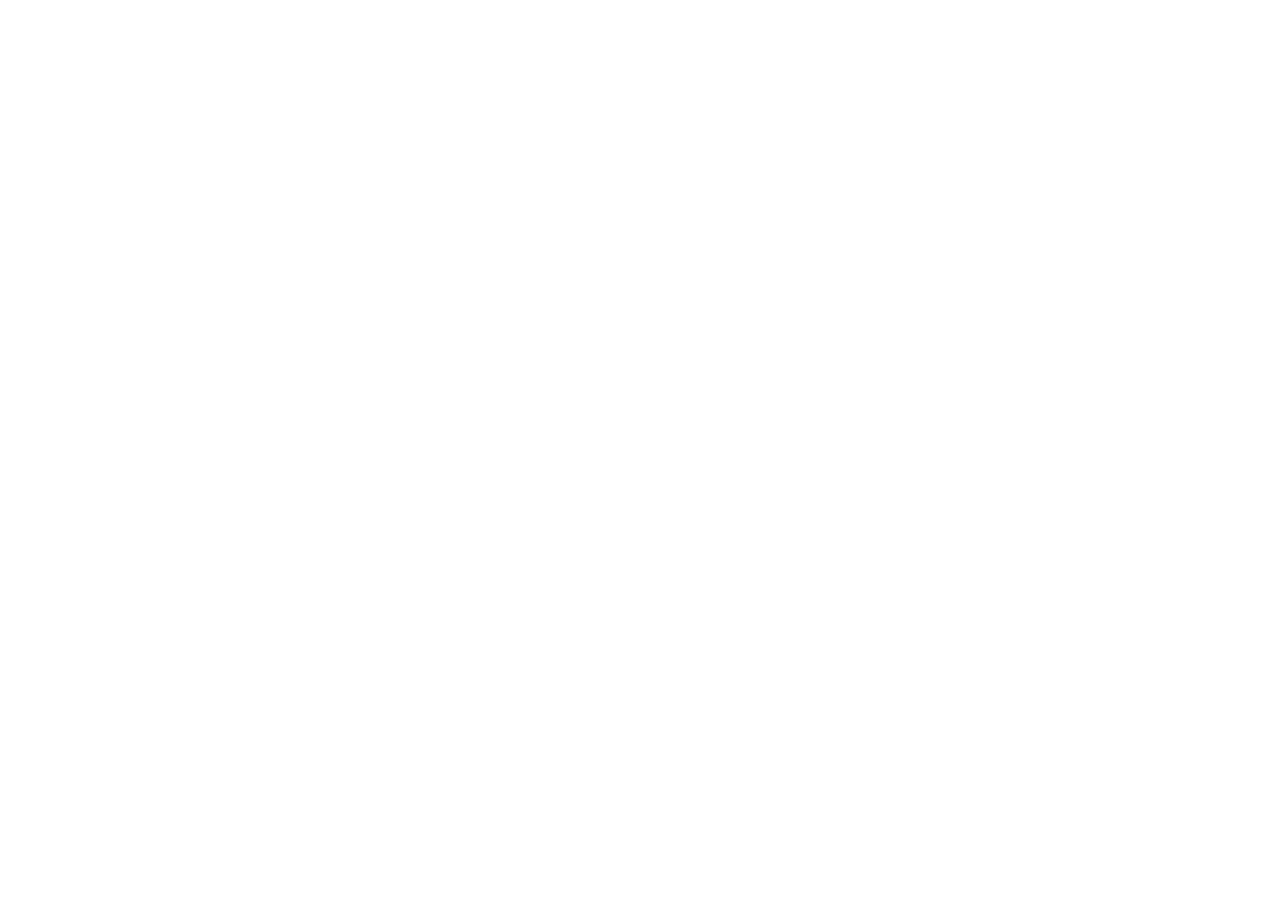
==== index1.html @ e583563f "init" ====
<!DOCTYPE html>
<html lang="en">
<head>
    <meta charset="UTF-8">
    <meta name="viewport" content="width=device-width, initial-scale=1.0">
    <title>Document</title>
</head>
<body>
    
</body>
</html>
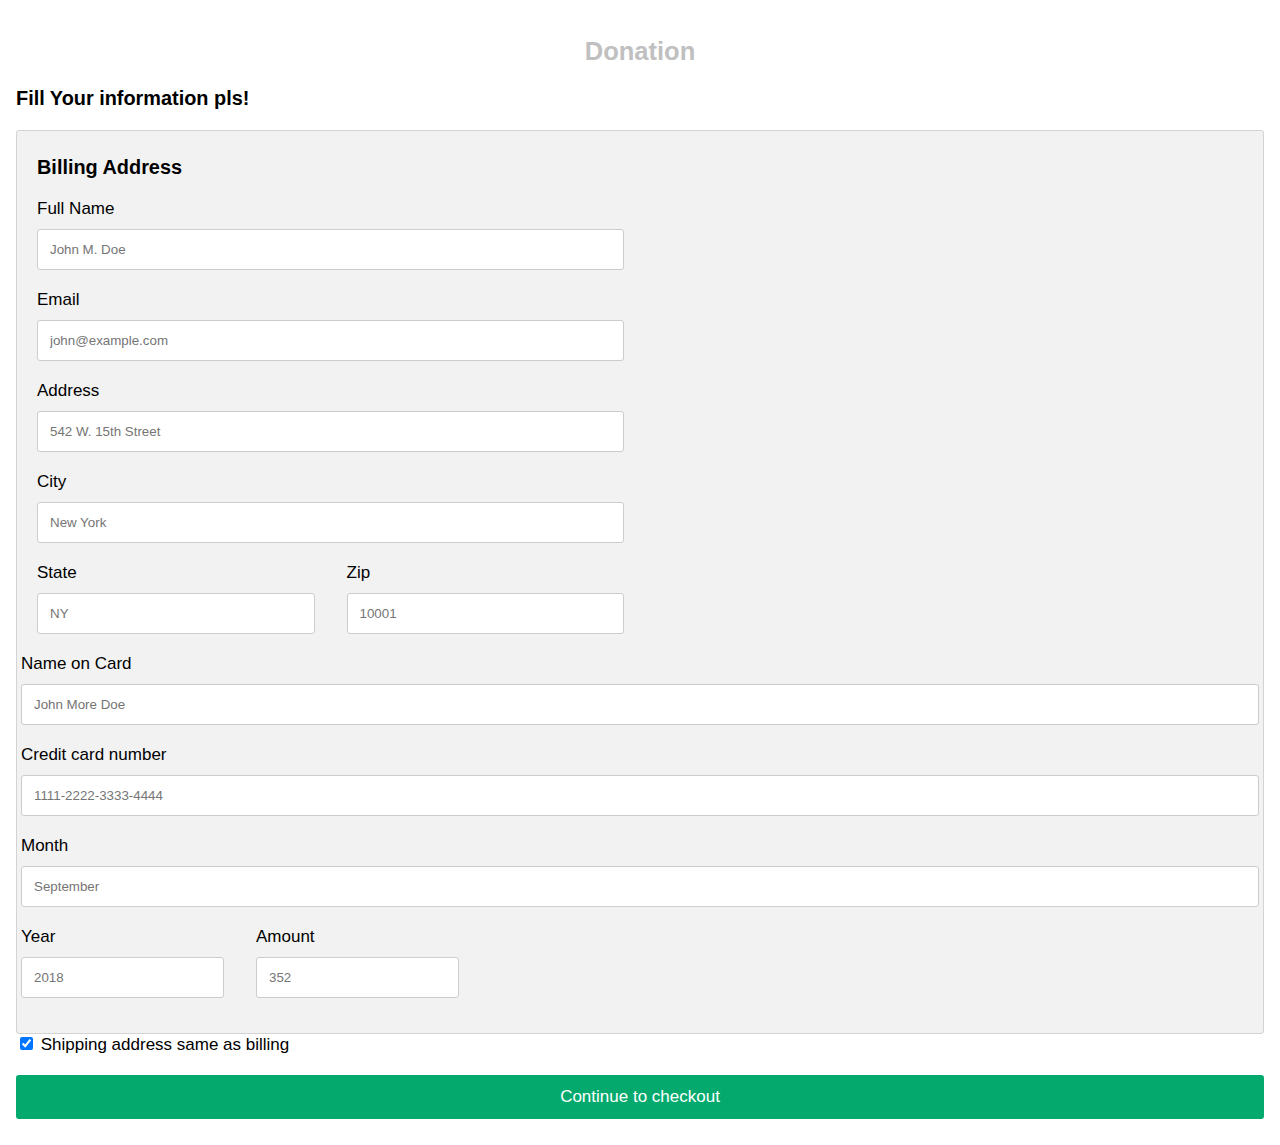
==== commit 5c397624: "Third" ====
--- a/index1.html
+++ b/index1.html
@@ -3,9 +3,75 @@
 <head>
     <meta charset="UTF-8">
     <meta name="viewport" content="width=device-width, initial-scale=1.0">
-    <title>Document</title>
+    <link rel="stylesheet" href="styl1.css">
+    <title>Donation page</title>
 </head>
 <body>
+    <h2> Donation</h2>
+    <h3>Fill Your information pls! </h3>
+    <div class="row">
+        <div class="col-75">
+          <div class="container">
+            <form action="/action_page.php">
+            
+              <div class="row">
+                <div class="col-50">
+                  <h3>Billing Address</h3>
+                  <label for="fname"><i class="fa fa-user"></i> Full Name</label>
+                  <input type="text" id="fname" name="firstname" placeholder="John M. Doe">
+                  <label for="email"><i class="fa fa-envelope"></i> Email</label>
+                  <input type="text" id="email" name="email" placeholder="john@example.com">
+                  <label for="adr"><i class="fa fa-address-card-o"></i> Address</label>
+                  <input type="text" id="adr" name="address" placeholder="542 W. 15th Street">
+                  <label for="city"><i class="fa fa-institution"></i> City</label>
+                  <input type="text" id="city" name="city" placeholder="New York">
+      
+                  <div class="row">
+                    <div class="col-50">
+                      <label for="state">State</label>
+                      <input type="text" id="state" name="state" placeholder="NY">
+                    </div>
+                    <div class="col-50">
+                      <label for="zip">Zip</label>
+                      <input type="text" id="zip" name="zip" placeholder="10001">
+                    </div>
+                  </div>
+                </div>
+      
+                <div class="col-50">
+                  </div>
+    
+                  <label for="cname">Name on Card</label>
+                  <input type="text" id="cname" name="cardname" placeholder="John More Doe">
+                  <label for="ccnum">Credit card number</label>
+                  <input type="text" id="ccnum" name="cardnumber" placeholder="1111-2222-3333-4444">
+                  <label for="expmonth">Month</label>
+                  <input type="text" id="expmonth" name="expmonth" placeholder="September">
+                  <div class="row">
+                    <div class="col-50">
+                      <label for="expyear"> Year</label>
+                      <input type="text" id="expyear" name="expyear" placeholder="2018">
+                    </div>
+                    <div class="col-50">
+                      <label for="cvv">Amount</label>
+                      <input type="text" id="cvv" name="cvv" placeholder="352">
+                    </div>
+                  </div>
+                </div>
+                
+              </div>
+              <label>
+                <input type="checkbox" checked="checked" name="sameadr"> Shipping address same as billing
+              </label>
+              <input type="submit" value="Continue to checkout" class="btn">
+            </form>
+          </div>
+        
+       
+      
+      </body>
+      </html>
+      
     
 </body>
 </html>--- a/styl1.css
+++ b/styl1.css
@@ -0,0 +1,108 @@
+body {
+    font-family: Arial;
+    font-size: 17px;
+    padding: 8px;
+background-image: url("https://images.unsplash.com/photo-1698171784335-0bf93f179f70?q=80&w=1887&auto=format&fit=crop&ixlib=rb-4.0.3&ixid=M3wxMjA3fDB8MHxwaG90by1wYWdlfHx8fGVufDB8fHx8fA%3D%3D");
+  }
+  
+  * {
+    box-sizing: border-box;
+  }
+  
+  .row {
+    display: -ms-flexbox; 
+    display: flex;
+    -ms-flex-wrap: wrap; 
+    flex-wrap: wrap;
+    margin: 0 -16px;
+  }
+  
+  .col-25 {
+    -ms-flex: 25%; 
+    flex: 25%;
+  }
+  
+  .col-50 {
+    -ms-flex: 50%; 
+    flex: 50%;
+  }
+  
+  .col-75 {
+    -ms-flex: 75%; 
+    flex: 75%;
+  }
+  
+  .col-25,
+  .col-50,
+  .col-75 {
+    padding: 0 16px;
+  }
+  
+  .container {
+    background-color: #f2f2f2;
+    padding: 5px 20px 15px 20px;
+    border: 1px solid lightgrey;
+    border-radius: 3px;
+  }
+  
+  input[type=text] {
+    width: 100%;
+    margin-bottom: 20px;
+    padding: 12px;
+    border: 1px solid #ccc;
+    border-radius: 3px;
+  }
+  
+  label {
+    margin-bottom: 10px;
+    display: block;
+  }
+  
+  .icon-container {
+    margin-bottom: 20px;
+    padding: 7px 0;
+    font-size: 24px;
+  }
+  
+  .btn {
+    background-color: #04AA6D;
+    color: white;
+    padding: 12px;
+    margin: 10px 0;
+    border: none;
+    width: 100%;
+    border-radius: 3px;
+    cursor: pointer;
+    font-size: 17px;
+  }
+  
+  .btn:hover {
+    background-color: #45a049;
+  }
+  
+  a {
+    color: #2196F3;
+  }
+  
+  hr {
+    border: 1px solid lightgrey;
+  }
+  
+  span.price {
+    float: right;
+    color: grey;
+  }
+  @media (max-width: 800px) {
+    .row {
+      flex-direction: column-reverse;
+    }
+    .col-25 {
+      margin-bottom: 20px;
+    }
+  }
+
+  h2{
+    text-align: center;
+    color: silver;
+
+  }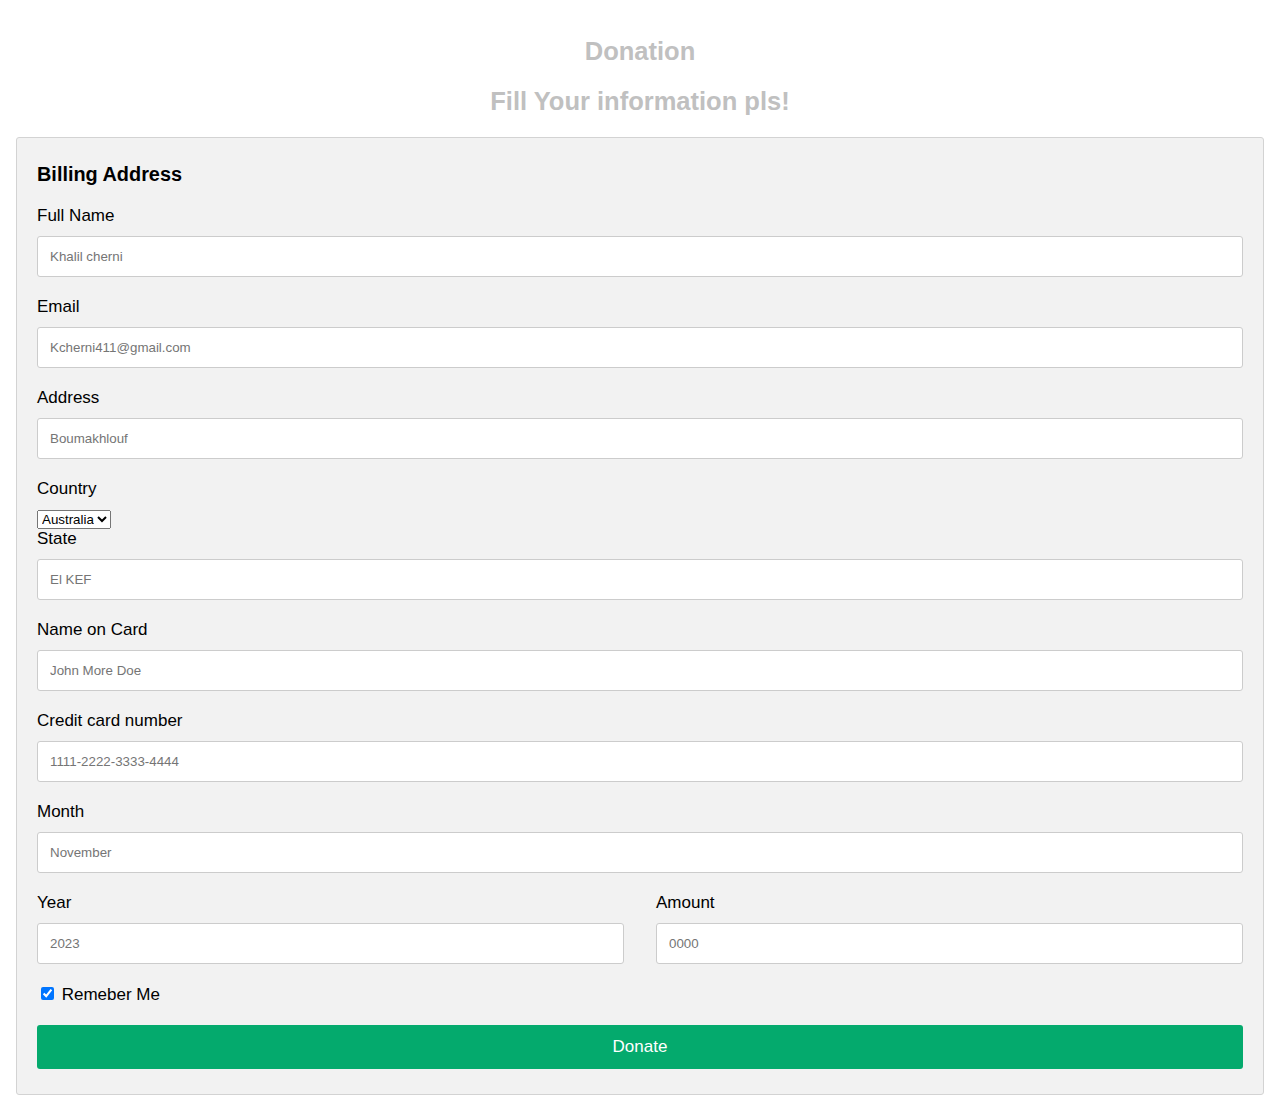
==== commit ddf14c85: "five" ====
--- a/index1.html
+++ b/index1.html
@@ -8,7 +8,7 @@
 </head>
 <body>
     <h2> Donation</h2>
-    <h3>Fill Your information pls! </h3>
+    <h2>Fill Your information pls! </h2>
     <div class="row">
         <div class="col-75">
           <div class="container">
@@ -18,23 +18,27 @@
                 <div class="col-50">
                   <h3>Billing Address</h3>
                   <label for="fname"><i class="fa fa-user"></i> Full Name</label>
-                  <input type="text" id="fname" name="firstname" placeholder="John M. Doe">
+                  <input type="text" id="fname" name="firstname" placeholder="Khalil cherni">
                   <label for="email"><i class="fa fa-envelope"></i> Email</label>
-                  <input type="text" id="email" name="email" placeholder="john@example.com">
+                  <input type="text" id="email" name="email" placeholder="Kcherni411@gmail.com">
                   <label for="adr"><i class="fa fa-address-card-o"></i> Address</label>
-                  <input type="text" id="adr" name="address" placeholder="542 W. 15th Street">
-                  <label for="city"><i class="fa fa-institution"></i> City</label>
-                  <input type="text" id="city" name="city" placeholder="New York">
+                  <input type="text" id="adr" name="address" placeholder="Boumakhlouf">
+                  <label for="city"><i class="fa fa-institution"></i> Country</label>
+                  <select id="country" name="country">
+                    <option value="australia">Australia</option>
+                    <option value="canada">Canada</option>
+                    <option value="usa">USA</option>
+                    <option value="Tunisia">Tunisia</option>
+                    <option value="Iran">Iran</option>
+                    <option value="Algerie">Algerie</option>
+                  </select>
       
                   <div class="row">
                     <div class="col-50">
                       <label for="state">State</label>
-                      <input type="text" id="state" name="state" placeholder="NY">
-                    </div>
-                    <div class="col-50">
-                      <label for="zip">Zip</label>
-                      <input type="text" id="zip" name="zip" placeholder="10001">
-                    </div>
+                      <input type="text" id="state" name="state" placeholder="El KEF">
+
+                   
                   </div>
                 </div>
       
@@ -46,24 +50,24 @@
                   <label for="ccnum">Credit card number</label>
                   <input type="text" id="ccnum" name="cardnumber" placeholder="1111-2222-3333-4444">
                   <label for="expmonth">Month</label>
-                  <input type="text" id="expmonth" name="expmonth" placeholder="September">
+                  <input type="text" id="expmonth" name="expmonth" placeholder="November">
                   <div class="row">
                     <div class="col-50">
                       <label for="expyear"> Year</label>
-                      <input type="text" id="expyear" name="expyear" placeholder="2018">
+                      <input type="text" id="expyear" name="expyear" placeholder="2023">
                     </div>
                     <div class="col-50">
                       <label for="cvv">Amount</label>
-                      <input type="text" id="cvv" name="cvv" placeholder="352">
+                      <input type="text" id="cvv" name="cvv" placeholder="0000">
                     </div>
                   </div>
                 </div>
                 
               </div>
               <label>
-                <input type="checkbox" checked="checked" name="sameadr"> Shipping address same as billing
+                <input type="checkbox" checked="checked" name="sameadr"> Remeber Me
               </label>
-              <input type="submit" value="Continue to checkout" class="btn">
+              <input type="submit" value="Donate" class="btn">
             </form>
           </div>
         
--- a/styl1.css
+++ b/styl1.css
@@ -105,4 +105,4 @@
     text-align: center;
     color: silver;
 
-  }+  }
